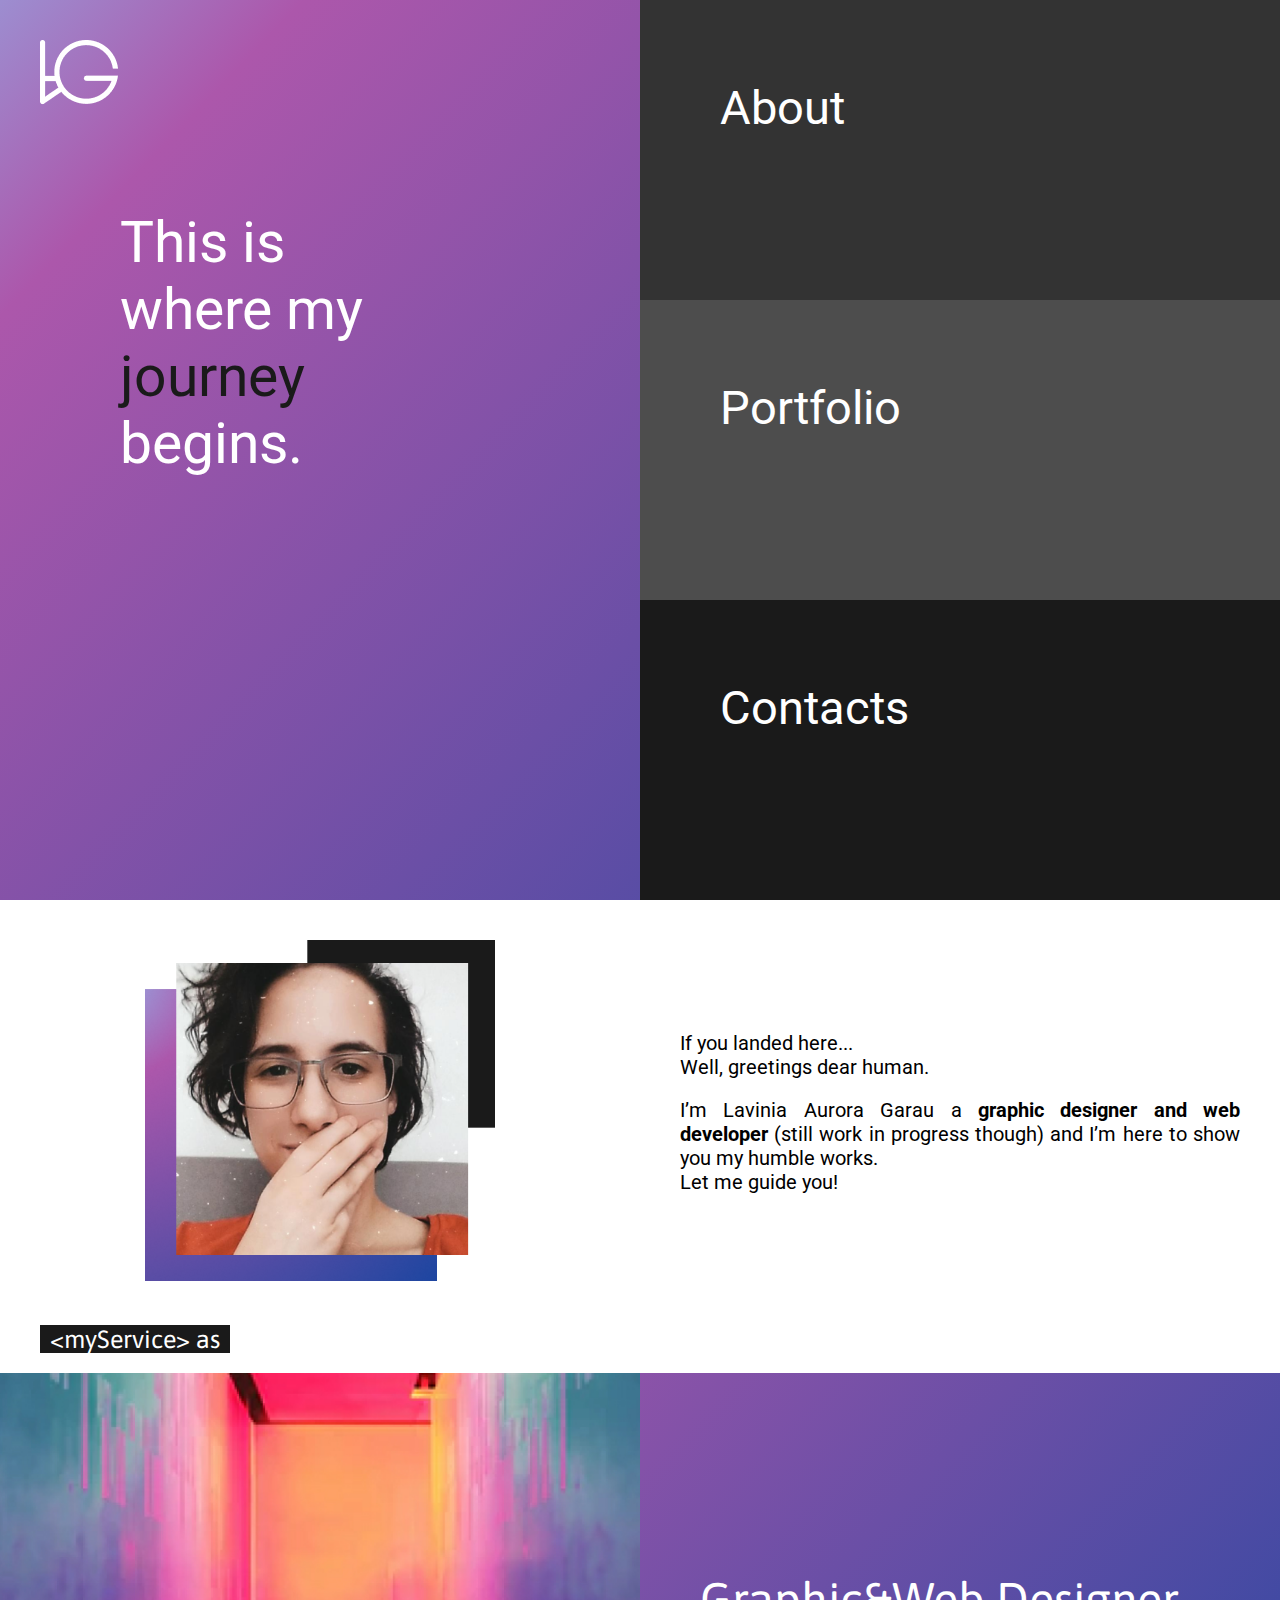
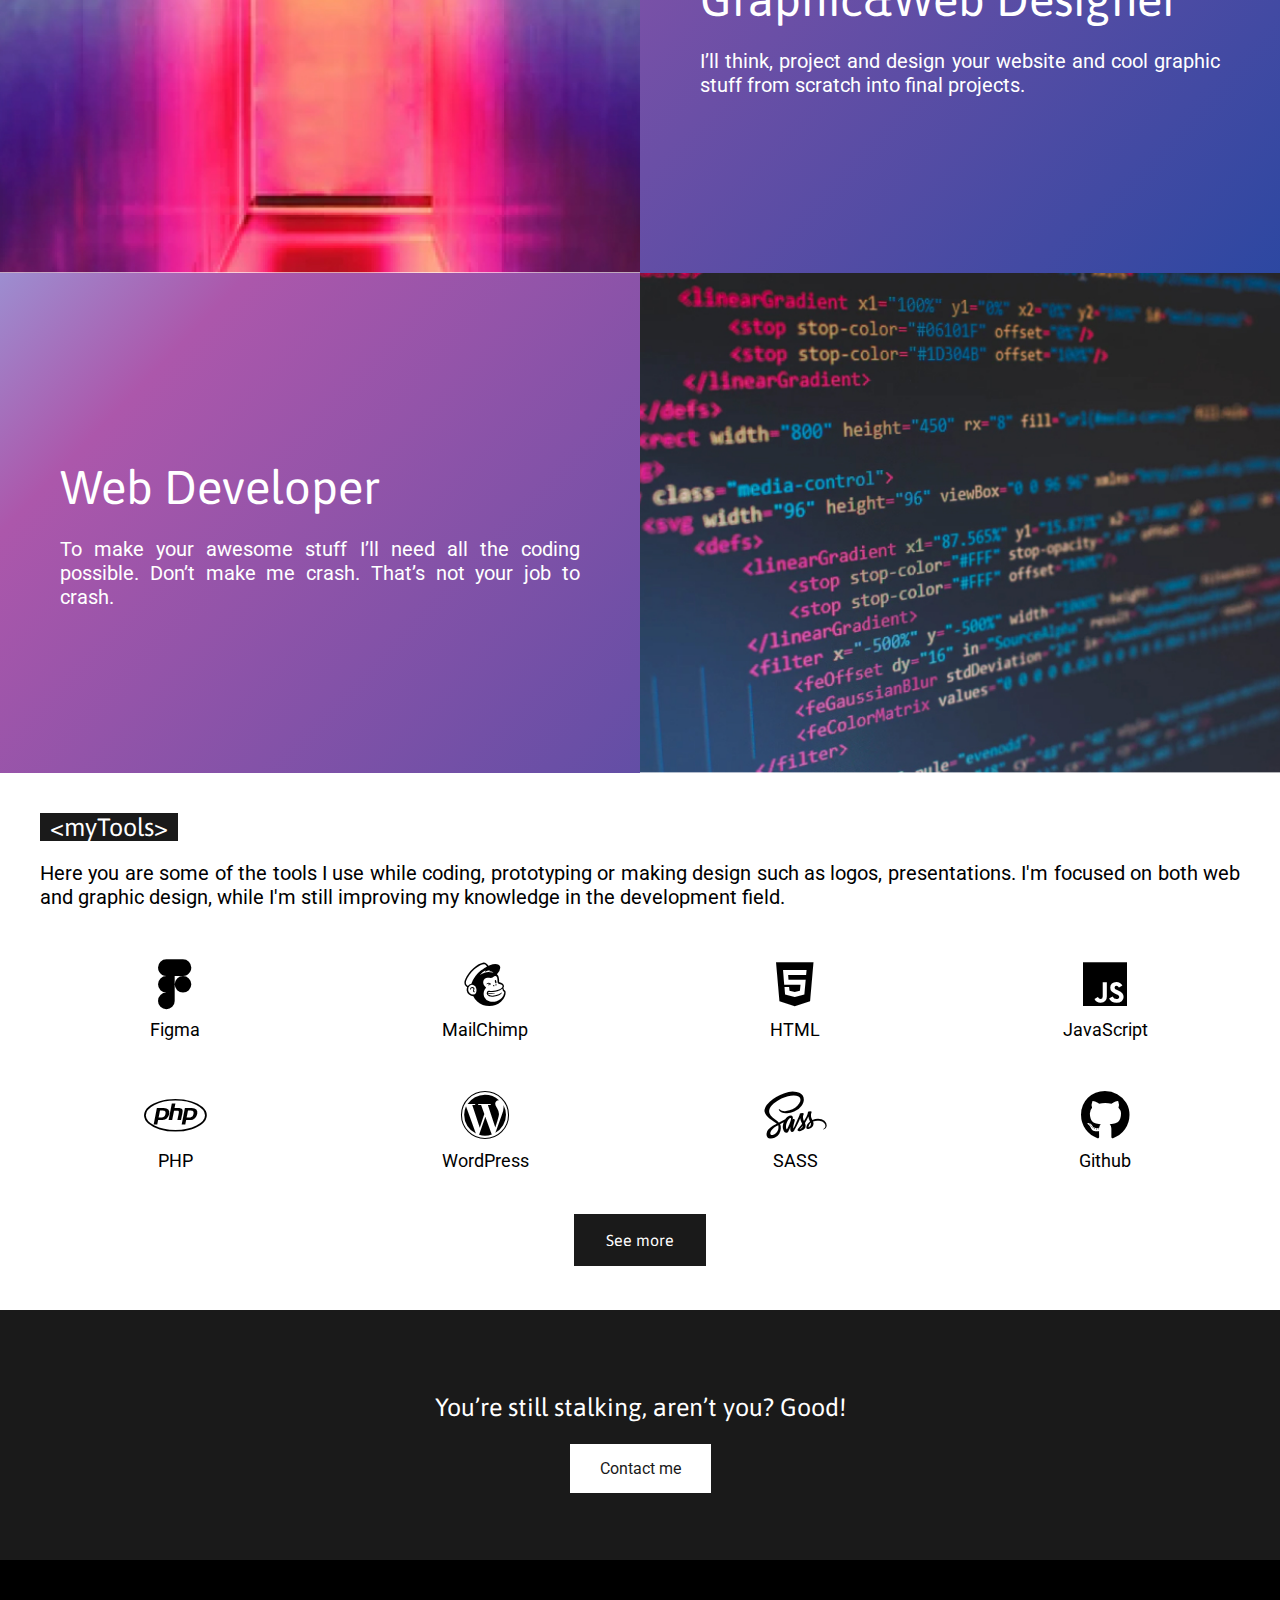
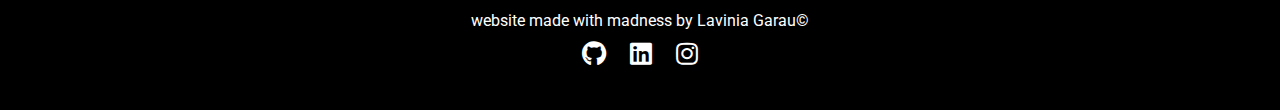
==== my website/index.html @ 8349af8b "folder addition" ====
<!DOCTYPE html>
<html lang="it">
<head>
    <meta charset="UTF-8">
    <meta name="viewport" content="width=device-width, initial-scale=1.0">
    <title>My website</title>

    <!-- fonts -->
    <link href="https://fonts.googleapis.com/css2?family=Roboto:ital,wght@0,100;0,300;0,400;0,500;0,700;0,900;1,100;1,300;1,400;1,500;1,700;1,900&display=swap" rel="stylesheet">
    <link href="https://fonts.googleapis.com/css2?family=Asap:ital,wght@0,400;0,500;1,400&family=Roboto:ital,wght@0,100;0,300;0,400;0,500;0,700;0,900;1,100;1,300;1,400;1,500;1,700;1,900&display=swap" rel="stylesheet">
    <!-- fontawesome -->
    <link rel="stylesheet" href="inc/fontawesome/css/all.min.css">


    <link rel="stylesheet" href="inc/css/style.css">
    
</head>
<body>


    <header>

            <div class="header-banner">
                <a href="index.html"><img src="inc/img/logo.png" alt=""></a>
                <div class="header-banner-text">
                    <p>This is </p> 
                    <p>where my</p>  
                    <p class="journey">journey</p> 
                    <p>begins.</p>
                </div>
            </div>

            <nav>
                
                <div class="grid-item one">
                    <a href="about.html" >About</a>
                </div>

                <div class="grid-item two">
                    <a href="#">Portfolio</a>
                </div>

                <div class="grid-item three">
                    <a href="#">Contacts</a>
                </div>
                    
            </nav>           

    </header>

   <section class="about-me">
       <div class="img">
           <img src="inc/img/me.png" alt="about-me">
       </div>

       <div class="about-me-p">
            <p> If you landed here... <br>  Well, greetings dear human. </p> <br>
            <p>I’m Lavinia Aurora Garau a <b>graphic designer and web developer</b>  (still work in progress though) and I’m here to show you my humble works. <br> Let me guide you!</p> 
       </div>
   </section>

   <section class="my-service">
       <div class="my-service-title">
           <h2>&#60myService&#62 as</h2>
       </div>

       <div class="services">
            <div class="service">
                <div class="img-bcg-one"></div> 
                <div class="service-text">
                    <h3>Graphic&Web Designer</h3>
                    <p>I’ll think, project and design your website and cool graphic stuff from scratch into final projects.</p>
                </div>
            </div>

            <div class="service">
               
               <div class="service-text">
                   <h3>Web Developer</h3>
                   <p>To make your awesome stuff I’ll need all the coding possible. Don’t make me crash. That’s not your job to crash.</p>
               </div>
               <div class="img-bcg-two"></div> 
            </div>
       </div>
   </section>

   <section class="my-tools">
        <div class="my-tools-title">
            <h2>&#60myTools&#62</h2>
        </div>
        <div class="my-tools-text">
            <p>Here you are some of the tools I use while coding, prototyping or making design such as logos, presentations. I'm focused on both web and graphic design, while I'm still improving my knowledge in the development field.</p>
        </div>

        <div class="tools">
            <div class="icon-tools">
                <div>
                    <i class="fab fa-figma"></i>
                    <p>Figma</p>
                </div>
                <div>
                    <i class="fab fa-mailchimp"></i>
                    <p>MailChimp</p>
                </div>
                <div>
                    <i class="fab fa-html5"></i>
                    <p>HTML</p>
                </div> 
                <div>
                    <i class="fab fa-js"></i>
                    <p>JavaScript</p>
                </div> 
                <div>
                    <i class="fab fa-php"></i>
                    <p>PHP</p>
                </div>
                <div>
                    <i class="fab fa-wordpress"></i>
                    <p>WordPress</p>
                </div>
                <div>
                    <i class="fab fa-sass"></i>
                    <p>SASS</p>
                </div>
                <div>
                    <i class="fab fa-github"></i>
                    <p>Github</p>
                </div>
                
            </div>
            
        </div>
        
   </section>

    <div class="btn-container">
        <a href="about.html" class="button">See more</a>
    </div>
    
   <section class="contact-me">
       <div>
           <p>You’re still stalking, aren’t you? Good!</p><br><br>
           <a href="#contacts.html">Contact me</a>
       </div>
   </section>

   <footer>
       <p>website made with madness by Lavinia Garau©</p>
       <div class="socials">
        <a href="https://github.com/honey-2020" target="_blank"><i class="fab fa-github"></i></a>
        <a href="https://www.linkedin.com/in/lavinia-garau-a4127718b/" target="_blank"><i class="fab fa-linkedin"></i></a>
        <a href="https://instagram.com/hummingcode_?igshid=x13vna8il73d" target="_blank"><i class="fab fa-instagram"></i></a>
       </div>
   </footer>

</body>
</html>
---- my website/inc/css/style.css ----
* {
  margin: 0;
  padding: 0;
  border: 0;
  -webkit-box-sizing: border-box;
          box-sizing: border-box;
  list-style: none;
  text-decoration: none;
  font-family: 'Roboto', 'Asap', sans-serif;
}

header {
  height: 100vh;
  width: 100%;
  background: linear-gradient(133.84deg, #90BBEF -11.8%, #AC57AB 14.17%, #01429E 129.37%, rgba(0, 0, 0, 0) 130.56%);
  display: -webkit-box;
  display: -ms-flexbox;
  display: flex;
  -webkit-box-orient: horizontal;
  -webkit-box-direction: normal;
      -ms-flex-direction: row;
          flex-direction: row;
  position: relative;
  top: 0;
  left: 0;
}

header .header-banner {
  padding: 40px;
  width: 50%;
}

header .header-banner .header-banner-text {
  margin: 100px 0 0 80px;
}

header .header-banner .header-banner-text p {
  font-size: 57px;
  color: white;
}

header .header-banner .header-banner-text .journey {
  color: #1a1a1a;
}

header nav {
  position: absolute;
  right: 0;
  width: 50%;
  height: 100%;
  display: -ms-grid;
  display: grid;
  -ms-grid-rows: 1fr 1fr 1fr;
      grid-template-rows: 1fr 1fr 1fr;
}

header nav .grid-item {
  padding: 80px;
}

header nav .grid-item a {
  color: white;
  font-size: 47px;
}

header nav .one {
  background-color: #333333;
}

header nav .two {
  background-color: #4d4d4d;
}

header nav .three {
  background-color: #1a1a1a;
}

section.about-me {
  padding: 40px;
  display: -ms-grid;
  display: grid;
  gap: 80px;
  -ms-grid-columns: 1fr 1fr;
      grid-template-columns: 1fr 1fr;
  justify-items: center;
  -webkit-box-align: center;
      -ms-flex-align: center;
          align-items: center;
}

section.about-me .img img {
  max-width: 350px;
}

section.about-me .about-me-p p {
  text-align: justify;
  font-size: 20px;
}

section.about-me .about-me-p .about-me-title {
  margin: 0 0 20px 0;
  background-color: #1a1a1a;
  width: -webkit-fit-content;
  width: -moz-fit-content;
  width: fit-content;
  color: white;
  padding: 0 10px 0 10px;
}

section.about-me .about-me-p .about-me-title h2 {
  font-family: 'Asap', sans-serif;
  font-style: normal;
  font-weight: normal;
  font-size: 25px;
}

section.my-service {
  margin-bottom: 40px;
}

section.my-service .my-service-title {
  margin: 0 40px 20px 40px;
  background-color: #1a1a1a;
  width: -webkit-fit-content;
  width: -moz-fit-content;
  width: fit-content;
  color: white;
  padding: 0 10px 0 10px;
}

section.my-service .my-service-title h2 {
  font-family: 'Asap', sans-serif;
  font-style: normal;
  font-weight: normal;
  font-size: 25px;
}

section.my-service .services {
  display: -ms-grid;
  display: grid;
  -ms-grid-rows: 1fr 1fr;
      grid-template-rows: 1fr 1fr;
  width: 100%;
}

section.my-service .services .service {
  display: -ms-grid;
  display: grid;
  -ms-grid-columns: 1fr 1fr;
      grid-template-columns: 1fr 1fr;
  -webkit-box-align: center;
      -ms-flex-align: center;
          align-items: center;
  background: linear-gradient(133.84deg, #90BBEF -11.8%, #AC57AB 14.17%, #01429E 129.37%, rgba(0, 0, 0, 0) 130.56%);
  height: 100%;
}

section.my-service .services .service .service-text {
  padding: 0px 60px 0 60px;
  color: white;
}

section.my-service .services .service .service-text h3 {
  font-family: 'Asap', sans-serif;
  font-size: 47px;
  font-style: normal;
  font-weight: 400;
  line-height: 100px;
}

section.my-service .services .service .service-text p {
  text-align: justify;
  font-size: 20px;
}

section.my-service .services .service .img-bcg-one {
  background-image: url("../img/graphicwebdesigner.jpg");
  width: 100%;
  height: 500px;
  background-position: center;
  background-repeat: no-repeat;
  background-size: cover;
}

section.my-service .services .service .img-bcg-two {
  background-image: url("../img/webdeveloper.jpg");
  width: 100%;
  height: 500px;
  background-position: center;
  background-repeat: no-repeat;
  background-size: cover;
}

section.my-tools {
  margin: 0 40px 40px 40px;
}

section.my-tools .my-tools-title {
  background-color: #1a1a1a;
  width: -webkit-fit-content;
  width: -moz-fit-content;
  width: fit-content;
  color: white;
  padding: 0 10px 0 10px;
}

section.my-tools .my-tools-title h2 {
  font-family: 'Asap', sans-serif;
  font-style: normal;
  font-weight: normal;
  font-size: 25px;
  margin-bottom: 20px;
}

section.my-tools .my-tools-text {
  font-size: 20px;
  text-align: justify;
}

section.my-tools .tools {
  margin-top: 40px;
}

section.my-tools .tools .icon-tools {
  display: -ms-grid;
  display: grid;
  -ms-grid-columns: 1fr 1fr 1fr 1fr;
      grid-template-columns: 1fr 1fr 1fr 1fr;
  gap: 40px;
  justify-items: center;
  text-align: center;
  -webkit-box-align: center;
      -ms-flex-align: center;
          align-items: center;
}

section.my-tools .tools .icon-tools i {
  font-size: 50px;
  margin: 10px;
}

section.my-tools .tools .icon-tools i:hover {
  -webkit-transform: scale(1.1);
          transform: scale(1.1);
  -webkit-transition: all ease-in 0.3s;
  transition: all ease-in 0.3s;
  color: #3349A2;
}

section.my-tools .tools .icon-tools p {
  font-size: 18px;
}

.btn-container {
  padding: 20px 40px 60px 40px;
  width: 100%;
  text-align: center;
}

.btn-container .button {
  color: white;
  background-color: #1a1a1a;
  border: 2px solid #1a1a1a;
  padding: 15px 30px;
  font-family: 'Asap', sans-serif;
  font-style: normal;
  font-weight: normal;
}

.btn-container .button:hover {
  color: #1a1a1a;
  background-color: #fff;
  border: 2px solid #333333;
  -webkit-transition: all ease-in 0.3s;
  transition: all ease-in 0.3s;
}

.contact-me {
  width: 100%;
  height: 250px;
  display: -webkit-box;
  display: -ms-flexbox;
  display: flex;
  -webkit-box-orient: horizontal;
  -webkit-box-direction: normal;
      -ms-flex-direction: row;
          flex-direction: row;
  -webkit-box-pack: center;
      -ms-flex-pack: center;
          justify-content: center;
  -webkit-box-align: center;
      -ms-flex-align: center;
          align-items: center;
  text-align: center;
  font-family: 'Asap', sans-serif;
  font-style: normal;
  font-weight: normal;
  background-color: #1a1a1a;
  color: white;
}

.contact-me a {
  color: #1a1a1a;
  background-color: white;
  padding: 15px 30px;
}

.contact-me p {
  font-size: 25px;
  font-family: 'Asap', sans-serif;
}

footer {
  width: 100%;
  height: 150px;
  display: -webkit-box;
  display: -ms-flexbox;
  display: flex;
  -webkit-box-orient: vertical;
  -webkit-box-direction: normal;
      -ms-flex-direction: column;
          flex-direction: column;
  background-color: black;
  color: white;
  text-align: center;
  -webkit-box-pack: center;
      -ms-flex-pack: center;
          justify-content: center;
}

footer p {
  padding: 10px;
}

footer .socials a {
  color: white;
  padding: 10px;
  font-size: 25px;
}
/*# sourceMappingURL=style.css.map */
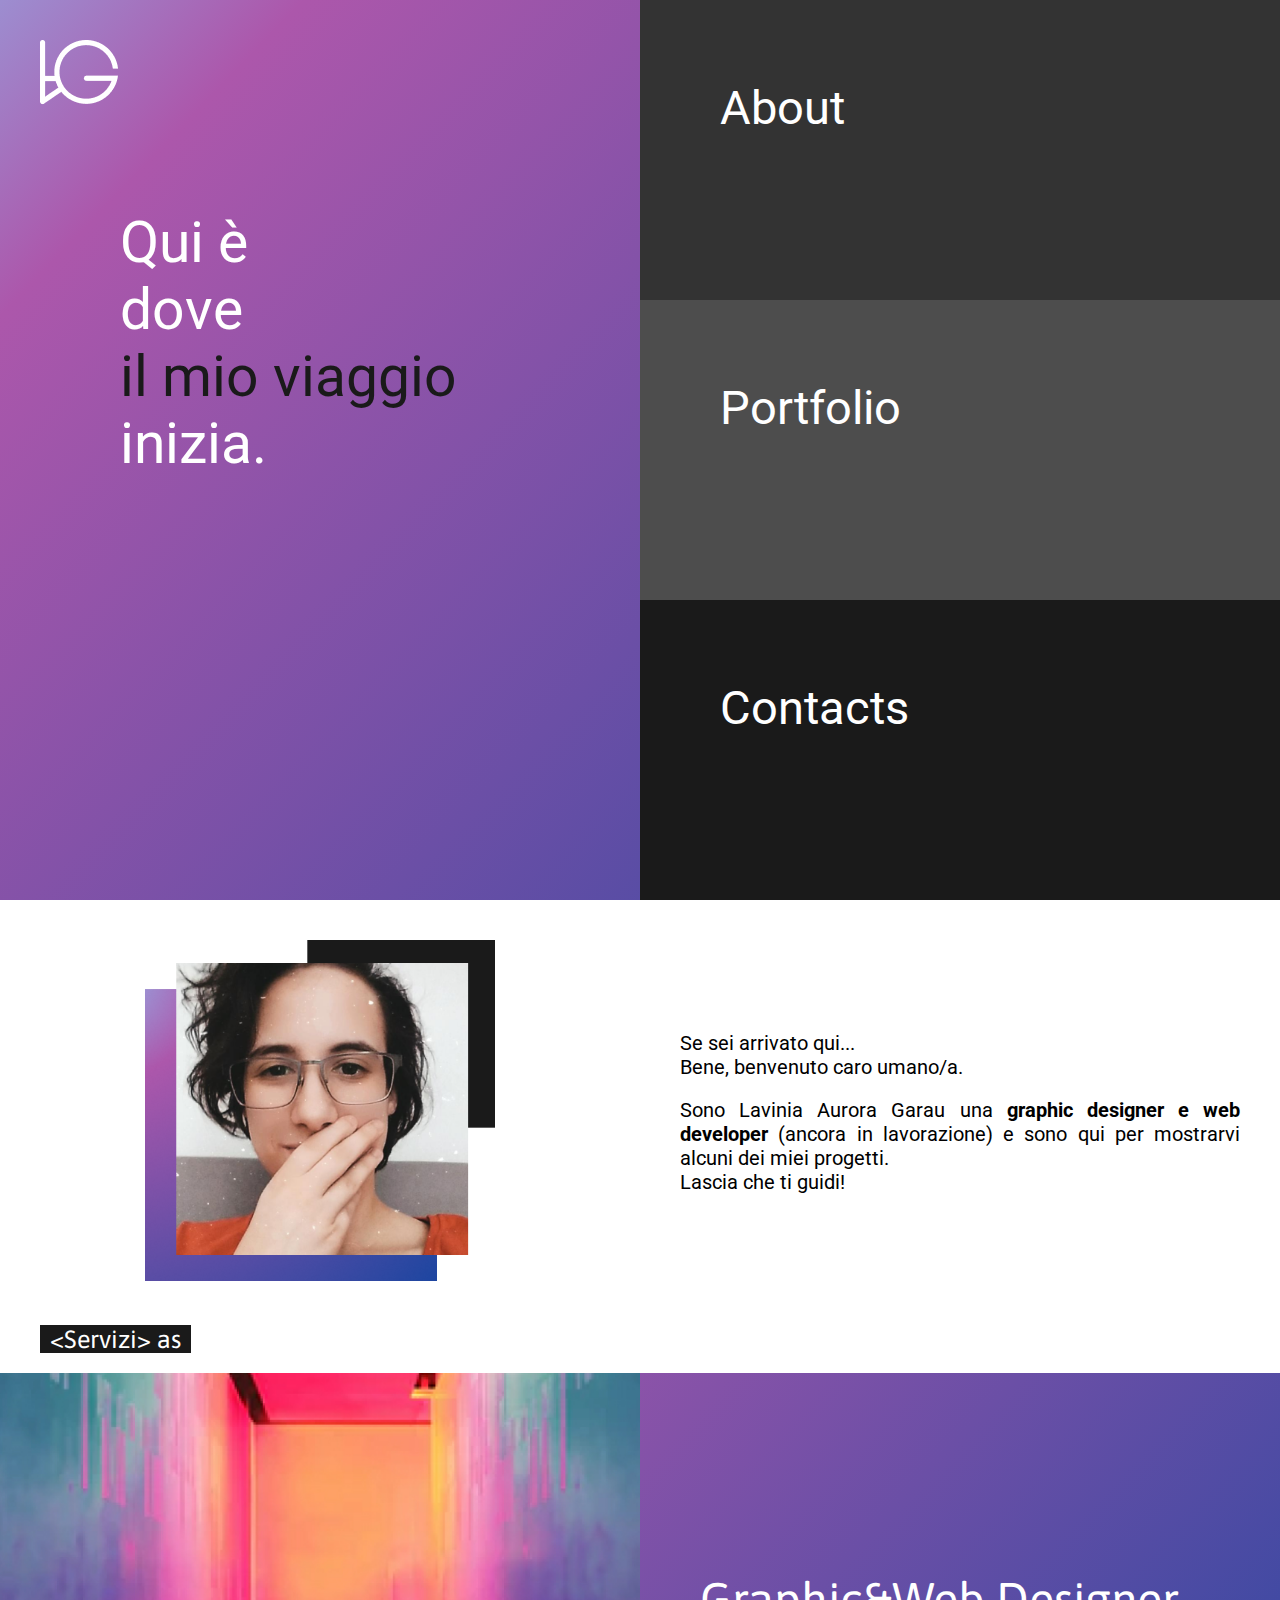
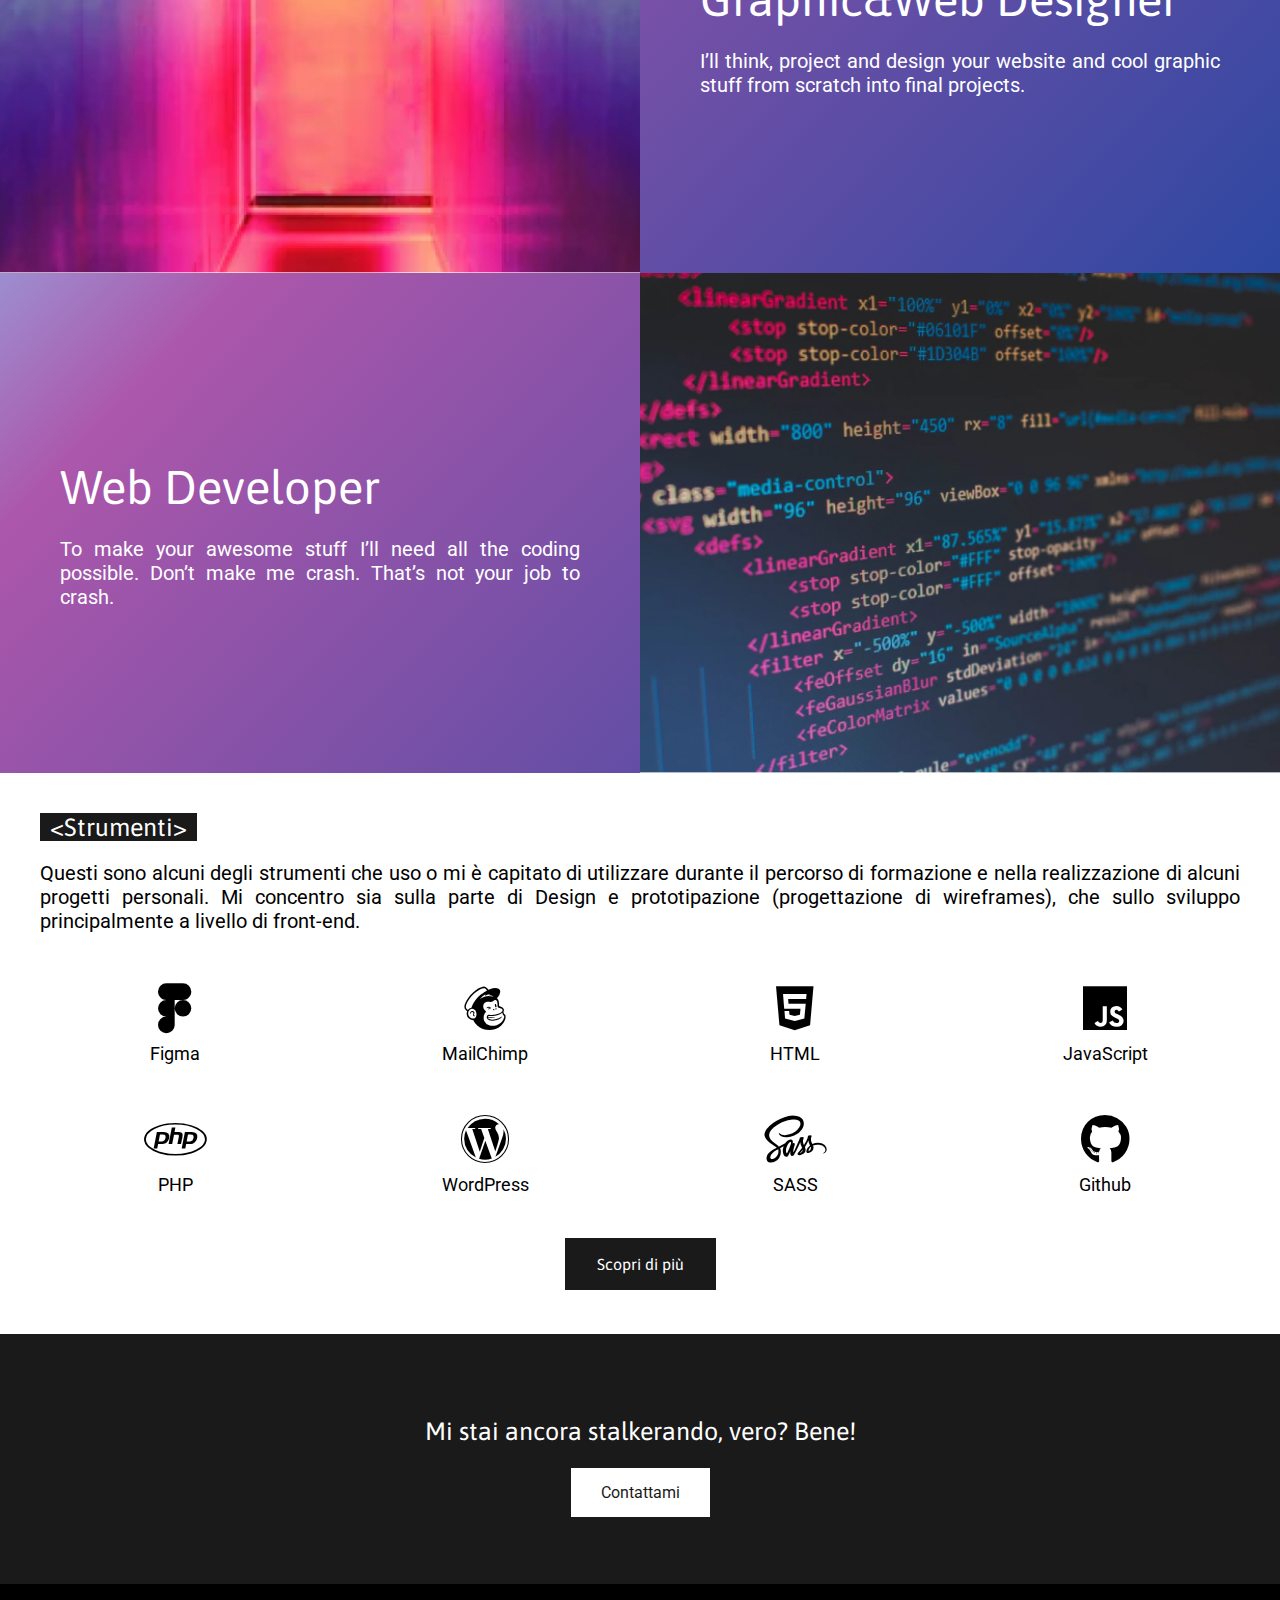
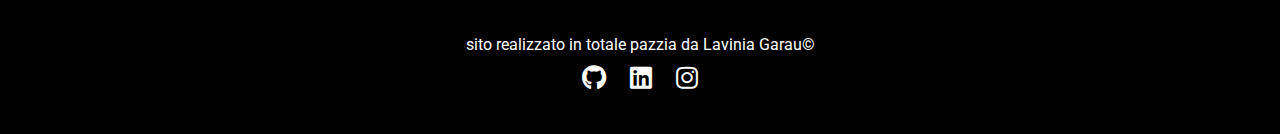
==== commit 9e1630ed: "modifiche lingua" ====
--- a/my website/index.html
+++ b/my website/index.html
@@ -3,7 +3,7 @@
 <head>
     <meta charset="UTF-8">
     <meta name="viewport" content="width=device-width, initial-scale=1.0">
-    <title>My website</title>
+    <title>laviniaauroragarau</title>
 
     <!-- fonts -->
     <link href="https://fonts.googleapis.com/css2?family=Roboto:ital,wght@0,100;0,300;0,400;0,500;0,700;0,900;1,100;1,300;1,400;1,500;1,700;1,900&display=swap" rel="stylesheet">
@@ -23,10 +23,10 @@
             <div class="header-banner">
                 <a href="index.html"><img src="inc/img/logo.png" alt=""></a>
                 <div class="header-banner-text">
-                    <p>This is </p> 
-                    <p>where my</p>  
-                    <p class="journey">journey</p> 
-                    <p>begins.</p>
+                    <p>Qui è </p> 
+                    <p>dove</p>  
+                    <p class="journey">il mio viaggio</p> 
+                    <p>inizia.</p>
                 </div>
             </div>
 
@@ -54,14 +54,14 @@
        </div>
 
        <div class="about-me-p">
-            <p> If you landed here... <br>  Well, greetings dear human. </p> <br>
-            <p>I’m Lavinia Aurora Garau a <b>graphic designer and web developer</b>  (still work in progress though) and I’m here to show you my humble works. <br> Let me guide you!</p> 
+            <p> Se sei arrivato qui... <br>  Bene, benvenuto caro umano/a. </p> <br>
+            <p>Sono Lavinia Aurora Garau una <b>graphic designer e web developer</b>  (ancora in lavorazione) e sono qui per mostrarvi alcuni dei miei progetti. <br> Lascia che ti guidi!</p> 
        </div>
    </section>
 
    <section class="my-service">
        <div class="my-service-title">
-           <h2>&#60myService&#62 as</h2>
+           <h2>&#60Servizi&#62 as</h2>
        </div>
 
        <div class="services">
@@ -86,10 +86,10 @@
 
    <section class="my-tools">
         <div class="my-tools-title">
-            <h2>&#60myTools&#62</h2>
+            <h2>&#60Strumenti&#62</h2>
         </div>
         <div class="my-tools-text">
-            <p>Here you are some of the tools I use while coding, prototyping or making design such as logos, presentations. I'm focused on both web and graphic design, while I'm still improving my knowledge in the development field.</p>
+            <p>Questi sono alcuni degli strumenti che uso o mi è capitato di utilizzare durante il percorso di formazione e nella realizzazione di alcuni progetti personali. Mi concentro sia sulla parte di Design e prototipazione (progettazione di wireframes), che sullo sviluppo principalmente a livello di front-end.</p>
         </div>
 
         <div class="tools">
@@ -134,18 +134,18 @@
    </section>
 
     <div class="btn-container">
-        <a href="about.html" class="button">See more</a>
+        <a href="#portfolio.html" class="button">Scopri di più</a>
     </div>
     
    <section class="contact-me">
        <div>
-           <p>You’re still stalking, aren’t you? Good!</p><br><br>
-           <a href="#contacts.html">Contact me</a>
+           <p>Mi stai ancora stalkerando, vero? Bene!</p><br><br>
+           <a href="#contacts.html">Contattami</a>
        </div>
    </section>
 
    <footer>
-       <p>website made with madness by Lavinia Garau©</p>
+       <p>sito realizzato in totale pazzia da Lavinia Garau©</p>
        <div class="socials">
         <a href="https://github.com/honey-2020" target="_blank"><i class="fab fa-github"></i></a>
         <a href="https://www.linkedin.com/in/lavinia-garau-a4127718b/" target="_blank"><i class="fab fa-linkedin"></i></a>
--- a/my website/inc/css/style.css
+++ b/my website/inc/css/style.css
@@ -269,7 +269,7 @@
 
 .btn-container .button:hover {
   color: #1a1a1a;
-  background-color: #fff;
+  background-color: white;
   border: 2px solid #333333;
   -webkit-transition: all ease-in 0.3s;
   transition: all ease-in 0.3s;
@@ -337,4 +337,30 @@
   padding: 10px;
   font-size: 25px;
 }
+
+section.my-skills {
+  margin: 0 40px 40px 40px;
+}
+
+section.my-skills .my-skills-title {
+  background-color: #1a1a1a;
+  width: -webkit-fit-content;
+  width: -moz-fit-content;
+  width: fit-content;
+  color: white;
+  padding: 0 10px 0 10px;
+}
+
+section.my-skills .my-skills-title h2 {
+  font-family: 'Asap', sans-serif;
+  font-style: normal;
+  font-weight: normal;
+  font-size: 25px;
+  margin-bottom: 20px;
+}
+
+section.my-skills p {
+  font-size: 20px;
+  text-align: justify;
+}
 /*# sourceMappingURL=style.css.map */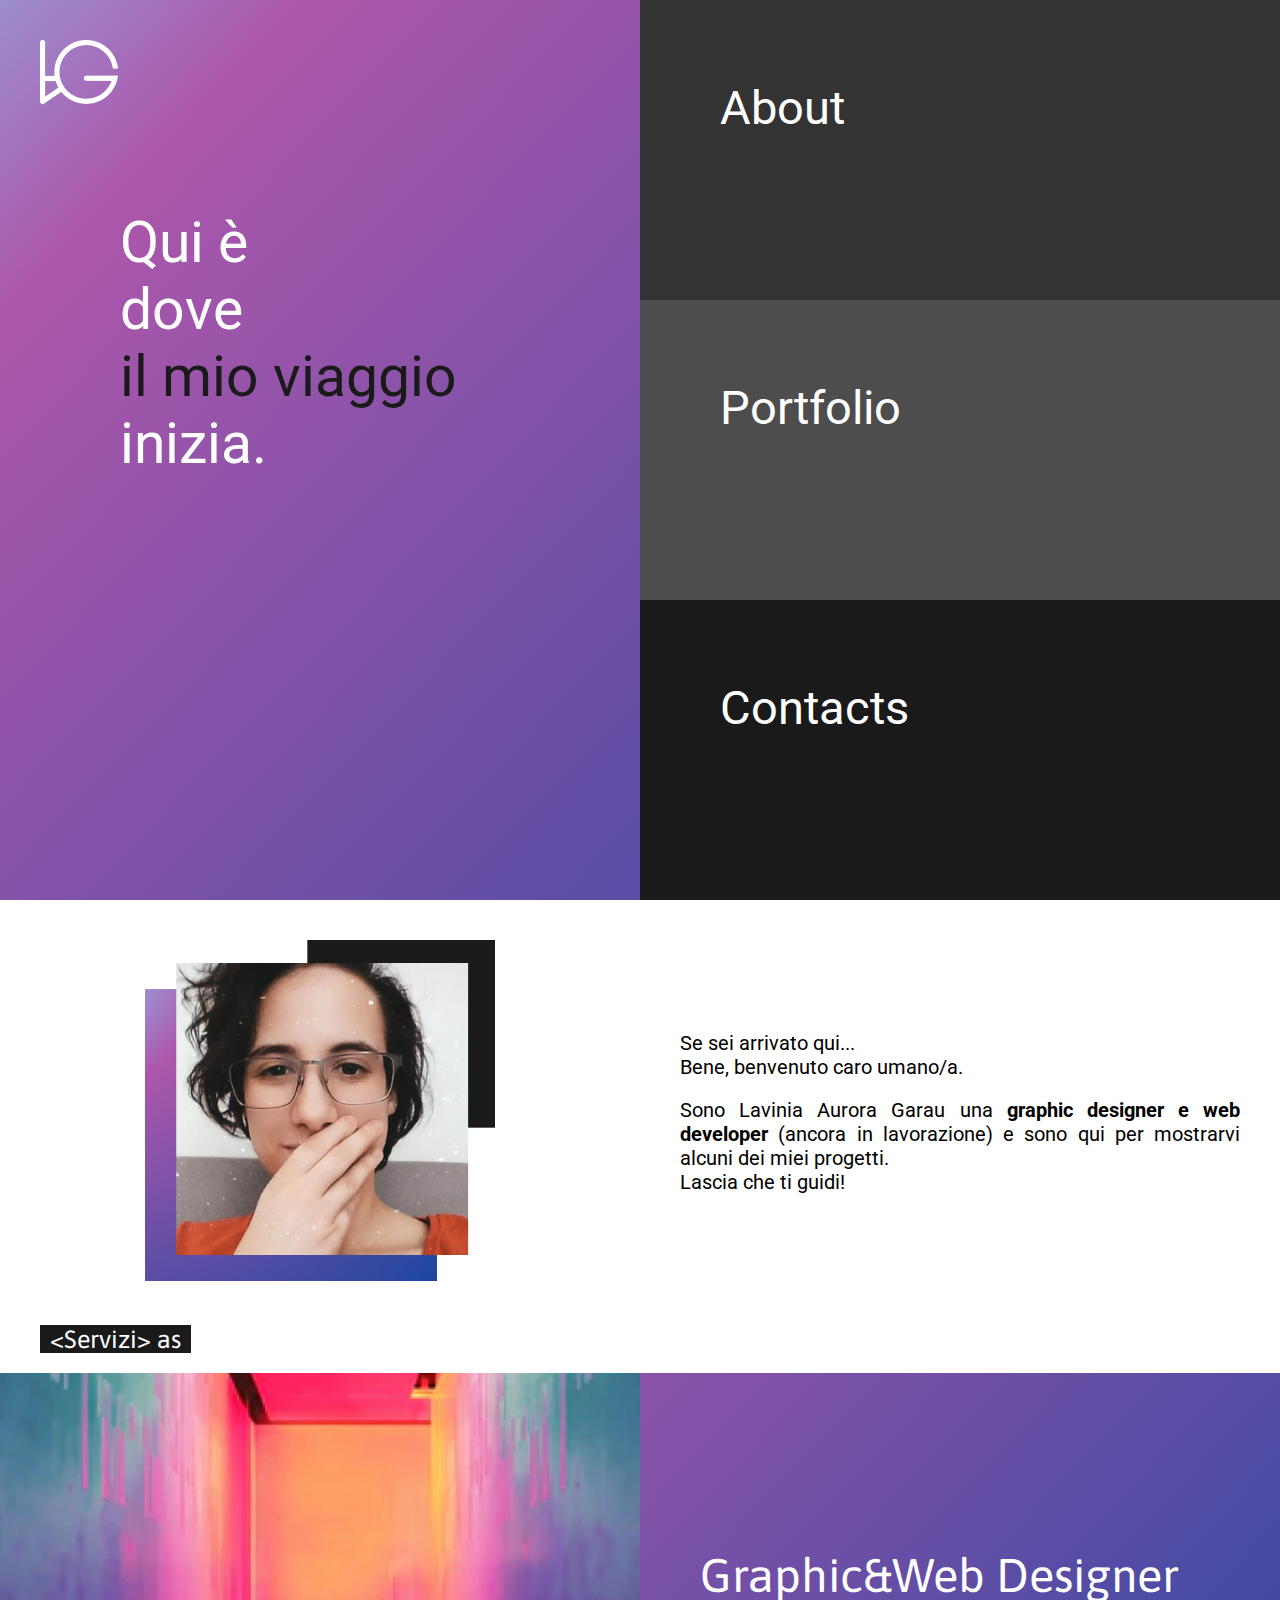
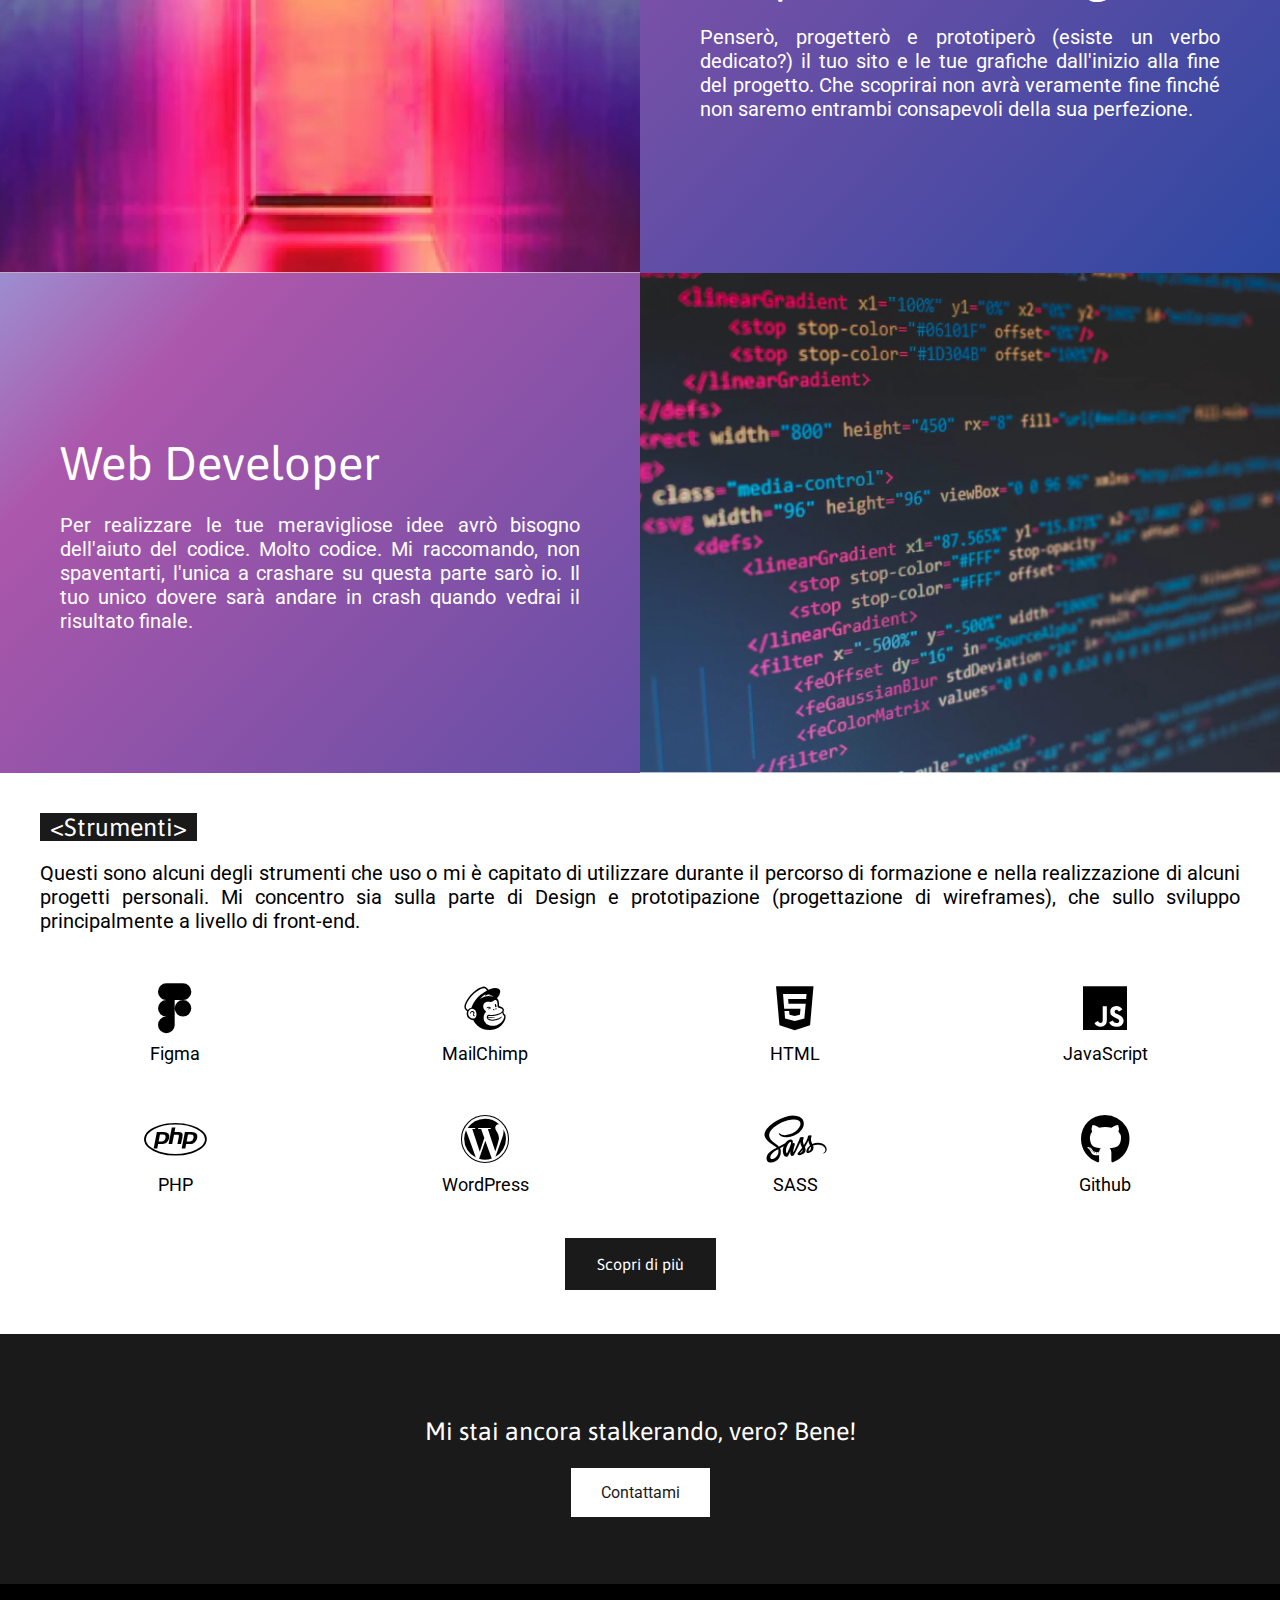
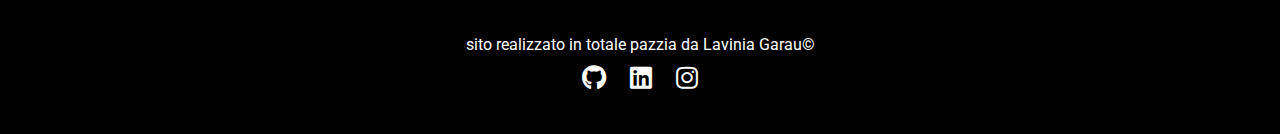
==== commit 4d768d48: "modifiche about" ====
--- a/my website/index.html
+++ b/my website/index.html
@@ -69,7 +69,7 @@
                 <div class="img-bcg-one"></div> 
                 <div class="service-text">
                     <h3>Graphic&Web Designer</h3>
-                    <p>I’ll think, project and design your website and cool graphic stuff from scratch into final projects.</p>
+                    <p>Penserò, progetterò e prototiperò (esiste un verbo dedicato?) il tuo sito e le tue grafiche dall'inizio alla fine del progetto. Che scoprirai non avrà veramente fine finché non saremo entrambi consapevoli della sua perfezione.</p>
                 </div>
             </div>
 
@@ -77,7 +77,7 @@
                
                <div class="service-text">
                    <h3>Web Developer</h3>
-                   <p>To make your awesome stuff I’ll need all the coding possible. Don’t make me crash. That’s not your job to crash.</p>
+                   <p>Per realizzare le tue meravigliose idee avrò bisogno dell'aiuto del codice. Molto codice. Mi raccomando, non spaventarti, l'unica a crashare su questa parte sarò io. Il tuo unico dovere sarà andare in crash quando vedrai il risultato finale.</p>
                </div>
                <div class="img-bcg-two"></div> 
             </div>
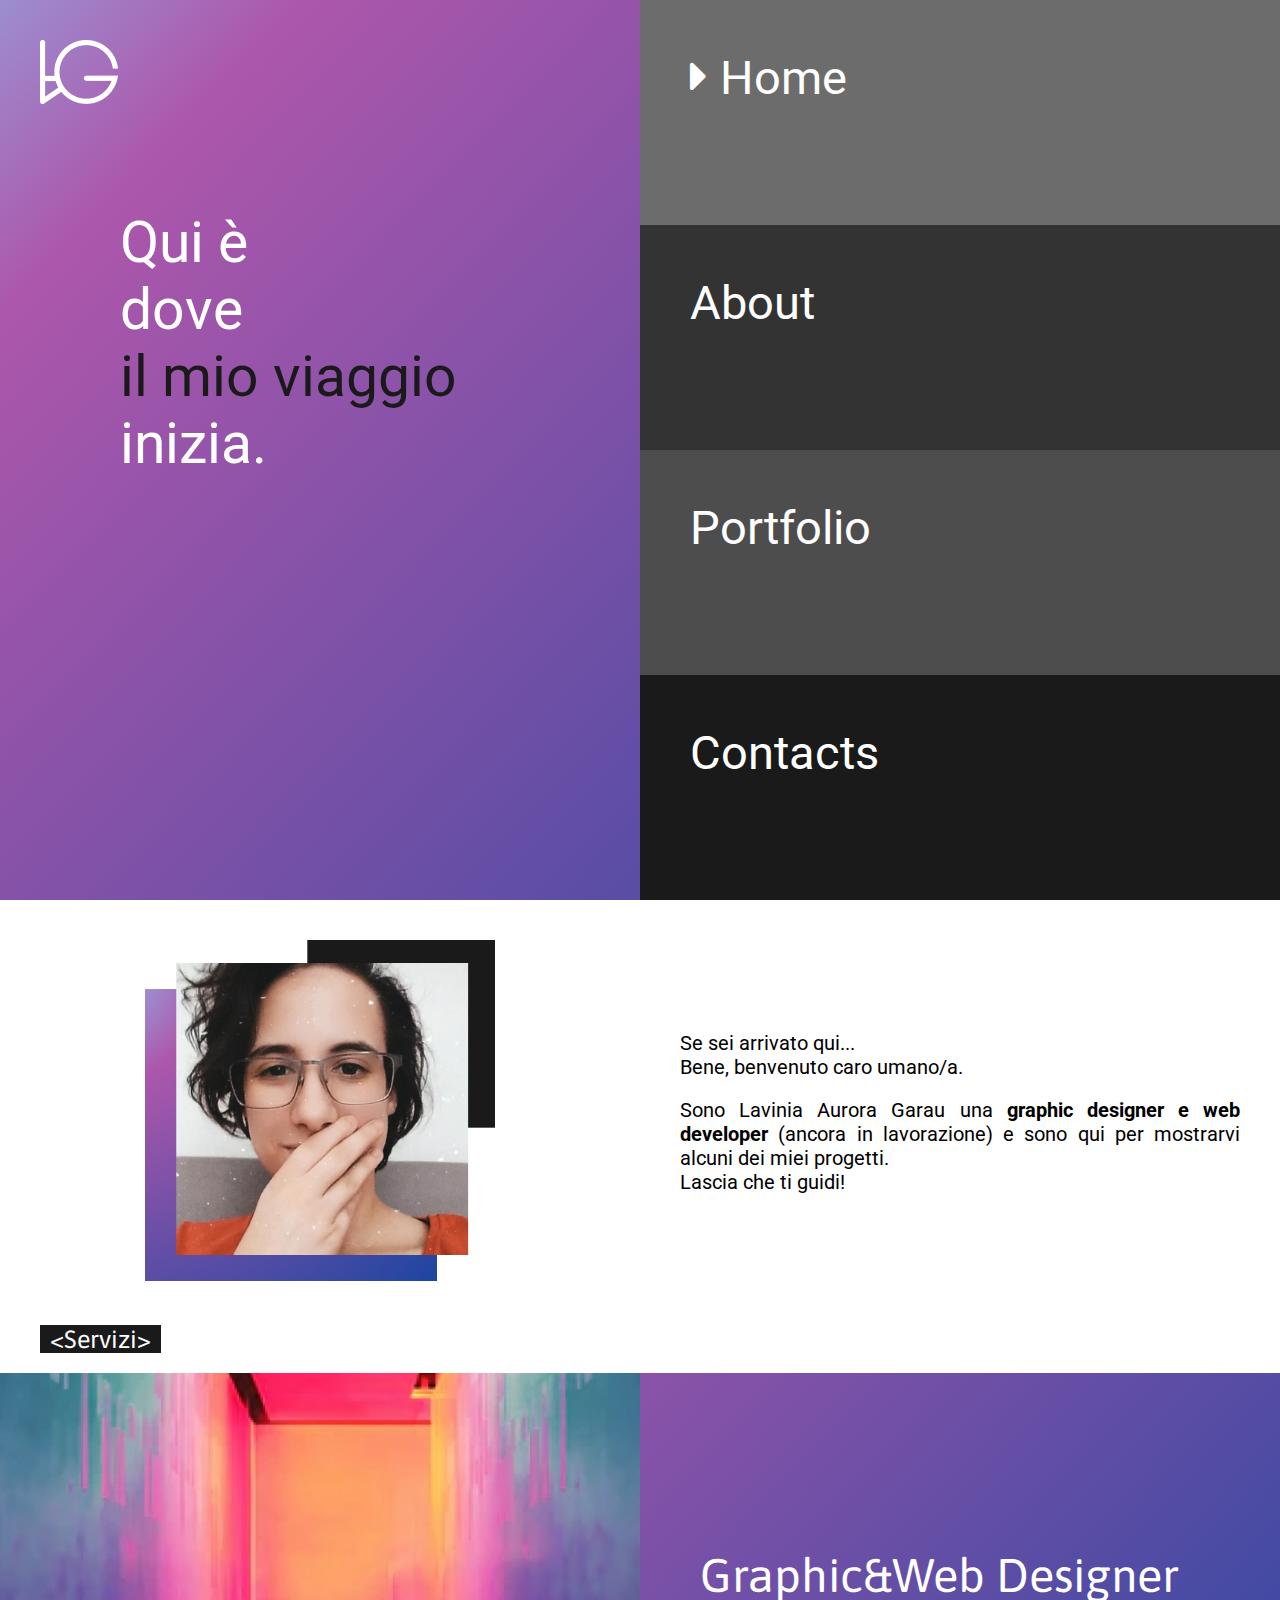
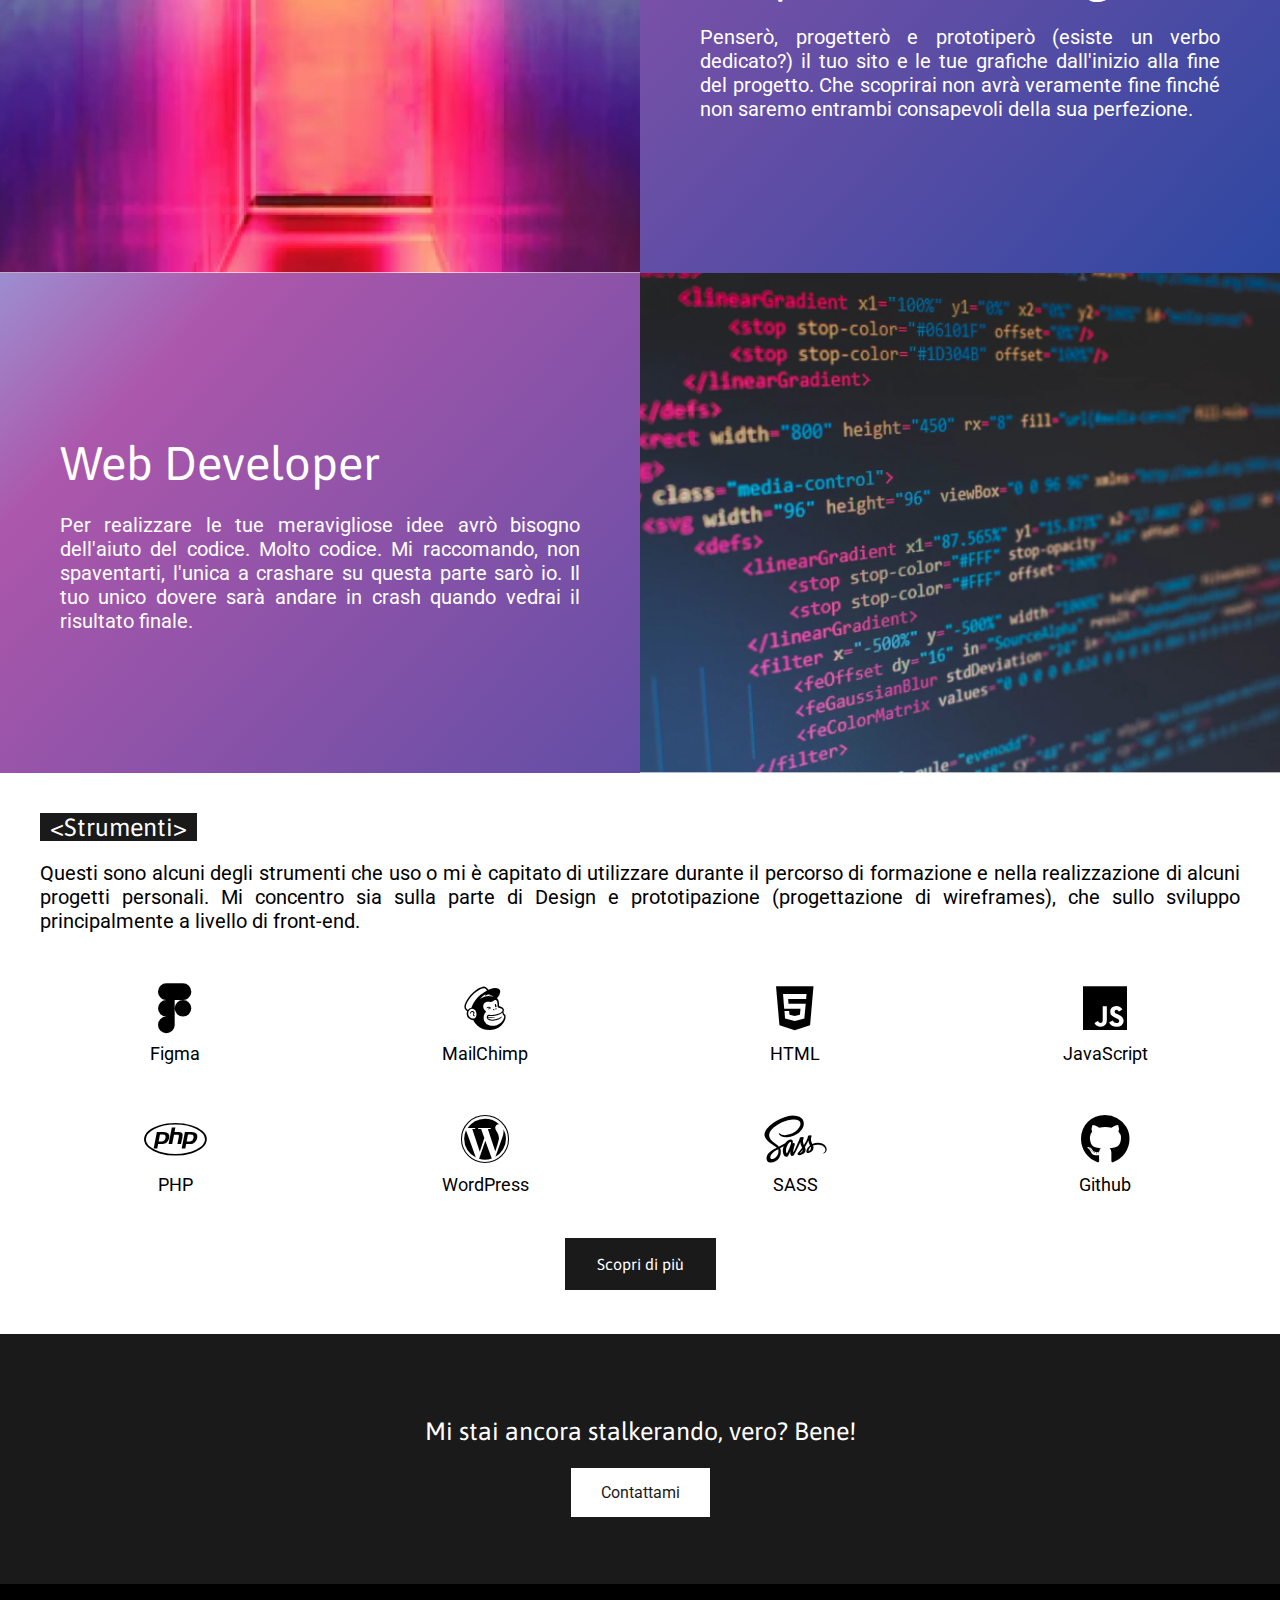
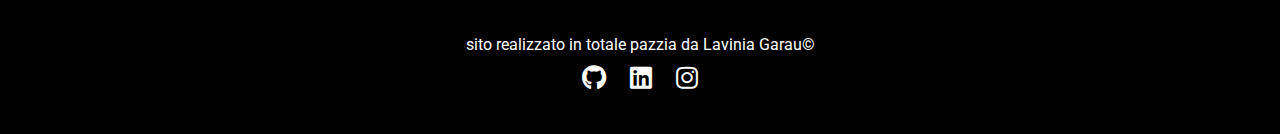
==== commit 630dd4e8: "media query" ====
--- a/my website/index.html
+++ b/my website/index.html
@@ -31,6 +31,9 @@
             </div>
 
             <nav>
+                <div class="grid-item zero" id="active">
+                    <a href="index.html"><i class="fas fa-caret-right"></i> Home</a>
+                </div>
                 
                 <div class="grid-item one">
                     <a href="about.html" >About</a>
@@ -41,7 +44,7 @@
                 </div>
 
                 <div class="grid-item three">
-                    <a href="#">Contacts</a>
+                    <a href="contacts.html">Contacts</a>
                 </div>
                     
             </nav>           
@@ -61,7 +64,7 @@
 
    <section class="my-service">
        <div class="my-service-title">
-           <h2>&#60Servizi&#62 as</h2>
+           <h2>&#60Servizi&#62</h2>
        </div>
 
        <div class="services">
@@ -140,7 +143,7 @@
    <section class="contact-me">
        <div>
            <p>Mi stai ancora stalkerando, vero? Bene!</p><br><br>
-           <a href="#contacts.html">Contattami</a>
+           <a href="contacts.html">Contattami</a>
        </div>
    </section>
 
--- a/my website/inc/css/style.css
+++ b/my website/inc/css/style.css
@@ -50,17 +50,22 @@
   height: 100%;
   display: -ms-grid;
   display: grid;
-  -ms-grid-rows: 1fr 1fr 1fr;
-      grid-template-rows: 1fr 1fr 1fr;
+  -ms-grid-rows: 1fr 1fr 1fr 1fr;
+      grid-template-rows: 1fr 1fr 1fr 1fr;
 }
 
 header nav .grid-item {
-  padding: 80px;
+  padding: 50px;
+  overflow: hidden;
 }
 
 header nav .grid-item a {
   color: white;
   font-size: 47px;
+}
+
+header nav .zero {
+  background-color: #6C6C6C;
 }
 
 header nav .one {
@@ -338,11 +343,11 @@
   font-size: 25px;
 }
 
-section.my-skills {
-  margin: 0 40px 40px 40px;
-}
-
-section.my-skills .my-skills-title {
+section.my-persona-container {
+  margin: 0 40px 0px 40px;
+}
+
+section.my-persona-container .my-persona-title {
   background-color: #1a1a1a;
   width: -webkit-fit-content;
   width: -moz-fit-content;
@@ -351,7 +356,7 @@
   padding: 0 10px 0 10px;
 }
 
-section.my-skills .my-skills-title h2 {
+section.my-persona-container .my-persona-title h2 {
   font-family: 'Asap', sans-serif;
   font-style: normal;
   font-weight: normal;
@@ -359,8 +364,142 @@
   margin-bottom: 20px;
 }
 
-section.my-skills p {
+section.my-persona-container .my-persona {
+  padding-bottom: 40px;
+  display: -ms-grid;
+  display: grid;
+  gap: 80px;
+  -ms-grid-columns: 1fr 1fr;
+      grid-template-columns: 1fr 1fr;
+  justify-items: center;
+  -webkit-box-align: center;
+      -ms-flex-align: center;
+          align-items: center;
+}
+
+section.my-persona-container .my-persona .my-persona-img img {
+  max-width: 350px;
+}
+
+section.my-persona-container .my-persona .my-persona-text {
+  text-align: justify;
   font-size: 20px;
-  text-align: justify;
+}
+
+section.contacts-container {
+  padding: 40px;
+}
+
+section.contacts-container .contacts-title {
+  background-color: #1a1a1a;
+  width: -webkit-fit-content;
+  width: -moz-fit-content;
+  width: fit-content;
+  color: white;
+  padding: 0 10px 0 10px;
+}
+
+section.contacts-container .contacts-title h2 {
+  font-family: 'Asap', sans-serif;
+  font-style: normal;
+  font-weight: normal;
+  font-size: 25px;
+}
+
+section.contacts-container .contacts {
+  margin-top: 40px;
+  font-size: 25px;
+  text-align: center;
+  color: white;
+  background-color: #1a1a1a;
+  padding: 40px;
+  line-height: 2em;
+}
+
+section.contacts-container .contacts a {
+  text-decoration: underline;
+  color: white;
+}
+
+section.contacts-container .contacts .contacts-social a {
+  padding-right: 10px;
+}
+
+@media (max-width: 900px) {
+  header {
+    height: 100vh;
+    width: 100%;
+    -webkit-box-orient: horizontal;
+    -webkit-box-direction: normal;
+        -ms-flex-direction: row;
+            flex-direction: row;
+    position: relative;
+  }
+  header .header-banner {
+    padding: 40px;
+    width: 100%;
+  }
+  header nav {
+    position: fixed;
+    left: 0;
+    bottom: 0;
+    width: 100%;
+    height: -webkit-fit-content;
+    height: -moz-fit-content;
+    height: fit-content;
+    display: -webkit-box;
+    display: -ms-flexbox;
+    display: flex;
+    -webkit-box-orient: horizontal;
+    -webkit-box-direction: normal;
+        -ms-flex-direction: row;
+            flex-direction: row;
+  }
+  header nav .grid-item {
+    padding: 20px 10px 20px 10px;
+    width: 100%;
+    text-align: center;
+  }
+  header nav .grid-item a {
+    color: white;
+    font-size: 1.25em;
+  }
+  header nav #active {
+    background: linear-gradient(133.84deg, #90BBEF -11.8%, #AC57AB 14.17%, #01429E 129.37%, rgba(0, 0, 0, 0) 130.56%);
+  }
+  section.my-service .my-service-title h2 {
+    font-size: 2em;
+  }
+  section.my-service .services {
+    display: -webkit-box;
+    display: -ms-flexbox;
+    display: flex;
+    -webkit-box-orient: vertical;
+    -webkit-box-direction: normal;
+        -ms-flex-direction: column;
+            flex-direction: column;
+  }
+  section.my-service .services .service {
+    display: -webkit-box;
+    display: -ms-flexbox;
+    display: flex;
+  }
+  section.my-service .services .service .service-text {
+    padding: 60px;
+    color: white;
+  }
+  section.my-service .services .service .service-text h3 {
+    font-size: 2em;
+    line-height: 2em;
+  }
+  section.my-service .services .service .service-text p {
+    font-size: 1.25em;
+  }
+  section.my-service .services .service .img-bcg-one, section.my-service .services .service .img-bcg-two {
+    display: none;
+  }
+  footer {
+    padding: 100px 0 200px 0;
+  }
 }
 /*# sourceMappingURL=style.css.map */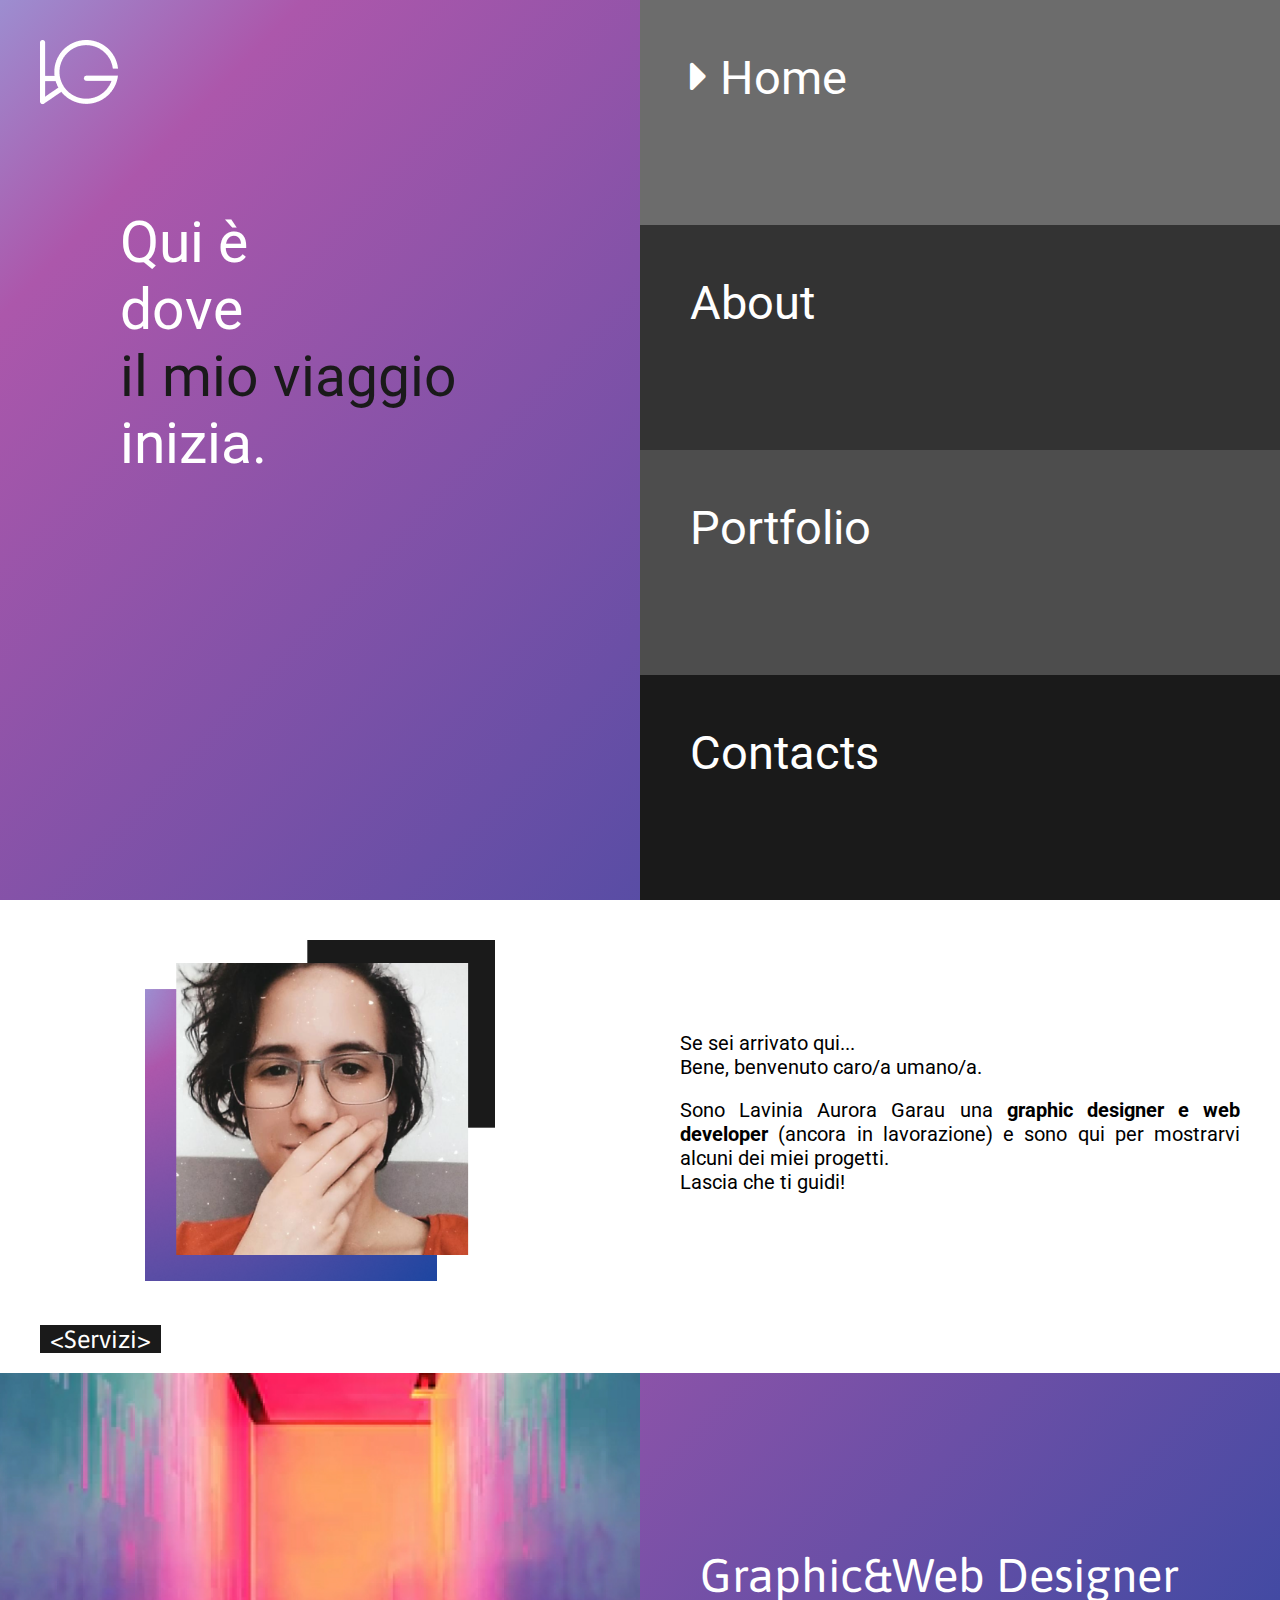
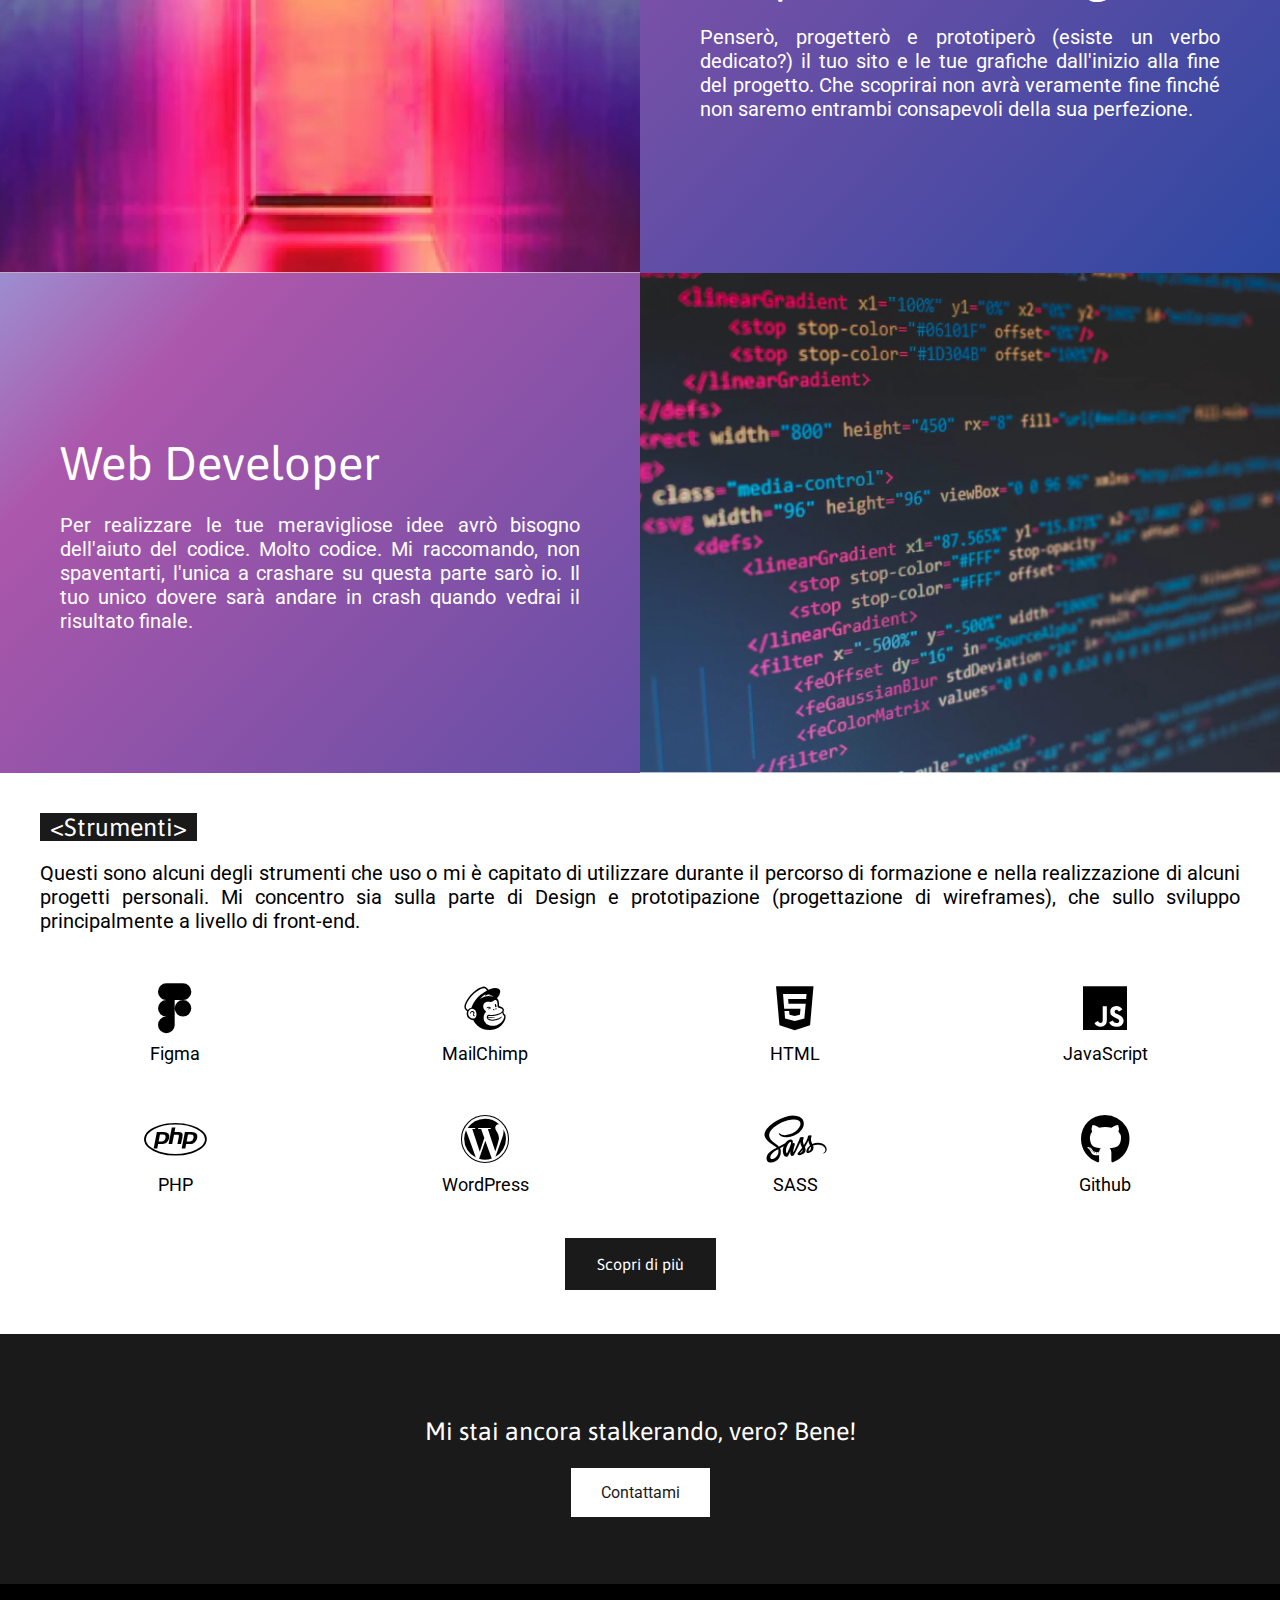
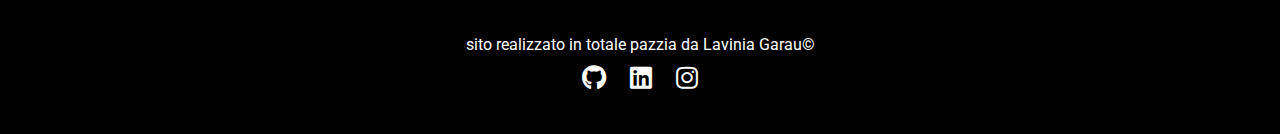
==== commit d44e0e2d: "modifiche" ====
--- a/my website/index.html
+++ b/my website/index.html
@@ -40,7 +40,7 @@
                 </div>
 
                 <div class="grid-item two">
-                    <a href="#">Portfolio</a>
+                    <a href="portfolio.html">Portfolio</a>
                 </div>
 
                 <div class="grid-item three">
@@ -57,7 +57,7 @@
        </div>
 
        <div class="about-me-p">
-            <p> Se sei arrivato qui... <br>  Bene, benvenuto caro umano/a. </p> <br>
+            <p> Se sei arrivato qui... <br>  Bene, benvenuto caro/a umano/a. </p> <br>
             <p>Sono Lavinia Aurora Garau una <b>graphic designer e web developer</b>  (ancora in lavorazione) e sono qui per mostrarvi alcuni dei miei progetti. <br> Lascia che ti guidi!</p> 
        </div>
    </section>
@@ -70,7 +70,7 @@
        <div class="services">
             <div class="service">
                 <div class="img-bcg-one"></div> 
-                <div class="service-text">
+                <div class="service-text one">
                     <h3>Graphic&Web Designer</h3>
                     <p>Penserò, progetterò e prototiperò (esiste un verbo dedicato?) il tuo sito e le tue grafiche dall'inizio alla fine del progetto. Che scoprirai non avrà veramente fine finché non saremo entrambi consapevoli della sua perfezione.</p>
                 </div>
@@ -78,7 +78,7 @@
 
             <div class="service">
                
-               <div class="service-text">
+               <div class="service-text two">
                    <h3>Web Developer</h3>
                    <p>Per realizzare le tue meravigliose idee avrò bisogno dell'aiuto del codice. Molto codice. Mi raccomando, non spaventarti, l'unica a crashare su questa parte sarò io. Il tuo unico dovere sarà andare in crash quando vedrai il risultato finale.</p>
                </div>
@@ -137,7 +137,7 @@
    </section>
 
     <div class="btn-container">
-        <a href="#portfolio.html" class="button">Scopri di più</a>
+        <a href="portfolio.html" class="button">Scopri di più</a>
     </div>
     
    <section class="contact-me">
--- a/my website/inc/css/style.css
+++ b/my website/inc/css/style.css
@@ -425,6 +425,81 @@
   padding-right: 10px;
 }
 
+section.portfolio-grid {
+  padding: 10px;
+  width: 100%;
+  display: -ms-grid;
+  display: grid;
+  -ms-grid-columns: 1fr 1fr;
+      grid-template-columns: 1fr 1fr;
+  grid-row-gap: 10px;
+  grid-column-gap: 10px;
+  color: white;
+  font-size: 1em;
+}
+
+section.portfolio-grid .portfolio-item {
+  height: 350px;
+  padding: 2em;
+  background-position: center;
+  background-repeat: no-repeat;
+  background-size: cover;
+  background-image: url("../img/webdeveloper.jpg");
+}
+
+section.portfolio-grid .portfolio-item .portfolio-item-socials a {
+  color: white;
+}
+
+section.portfolio-grid .portfolio-item a.button-progetti {
+  color: white;
+  background-color: #1a1a1a;
+  padding: 15px 30px;
+  font-family: 'Asap', sans-serif;
+  font-style: normal;
+  font-weight: normal;
+  font-size: 1em;
+}
+
+section.portfolio-grid .portfolio-item a.button-progetti:hover {
+  color: #1a1a1a;
+  background-color: white;
+  -webkit-transition: all ease-in 0.3s;
+  transition: all ease-in 0.3s;
+}
+
+section.portfolio-grid .portfolio-item h3, section.portfolio-grid .portfolio-item p, section.portfolio-grid .portfolio-item a.button-progetti, section.portfolio-grid .portfolio-item .portfolio-item-socials {
+  margin-bottom: 25px;
+}
+
+section.portfolio-grid .one {
+  background-image: url("../img/winu.png");
+}
+
+section.portfolio-grid .two {
+  background-image: url("../img/aidea.png");
+}
+
+section.portfolio-grid .three {
+  background-image: url("../img/bauscia.png");
+}
+
+section.portfolio-grid .four {
+  background-image: url("../img/mirrorvisitor.png");
+}
+
+section.portfolio-grid .five {
+  background-image: url("../img/casablu.png");
+}
+
+section.portfolio-grid .six {
+  background-image: url("../img/tizianotoia.png");
+}
+
+section.portfolio-grid .seven {
+  background-image: url("../img/homeschool.png");
+}
+
 @media (max-width: 900px) {
   header {
     height: 100vh;
@@ -434,10 +509,26 @@
         -ms-flex-direction: row;
             flex-direction: row;
     position: relative;
+    background-position: center;
+    background-repeat: no-repeat;
+    background-size: cover;
+    background-image: url("../img/liam-briese-wB7V7mhufy4-unsplash.jpg");
   }
   header .header-banner {
     padding: 40px;
     width: 100%;
+  }
+  header .header-banner .header-banner-text {
+    margin: 100px 0 0 80px;
+  }
+  header .header-banner .header-banner-text p {
+    font-size: 57px;
+    color: white;
+  }
+  header .header-banner .header-banner-text .journey {
+    color: white;
+    font-weight: 600;
+    font-style: oblique;
   }
   header nav {
     position: fixed;
@@ -495,11 +586,102 @@
   section.my-service .services .service .service-text p {
     font-size: 1.25em;
   }
+  section.my-service .services .service .one, section.my-service .services .service .two {
+    width: 100%;
+    background-position: center;
+    background-repeat: no-repeat;
+    background-size: cover;
+  }
+  section.my-service .services .service .one {
+    background-image: url("../img/graphicwebdesigner.jpg");
+  }
+  section.my-service .services .service .two {
+    background-image: url("../img/webdeveloper.jpg");
+  }
   section.my-service .services .service .img-bcg-one, section.my-service .services .service .img-bcg-two {
     display: none;
   }
   footer {
     padding: 100px 0 200px 0;
   }
+  section.portfolio-grid {
+    padding: 10px;
+    width: 100%;
+    display: -webkit-box;
+    display: -ms-flexbox;
+    display: flex;
+    -webkit-box-orient: vertical;
+    -webkit-box-direction: normal;
+        -ms-flex-direction: column;
+            flex-direction: column;
+    grid-row-gap: 10px;
+    grid-column-gap: 10px;
+    color: white;
+    font-size: 1em;
+  }
+}
+
+@media (max-width: 750px) {
+  section.about-me {
+    padding: 40px;
+    display: -webkit-box;
+    display: -ms-flexbox;
+    display: flex;
+    -webkit-box-orient: vertical;
+    -webkit-box-direction: normal;
+        -ms-flex-direction: column;
+            flex-direction: column;
+  }
+  section.about-me .about-me-p p {
+    font-size: 1.25em;
+  }
+  section.about-me .about-me-p .about-me-title h2 {
+    font-size: 2em;
+  }
+  section.my-tools .my-tools-title h2 {
+    font-size: 2em;
+  }
+  section.my-tools .tools .icon-tools {
+    display: -ms-grid;
+    display: grid;
+    -ms-grid-columns: 1fr 1fr;
+        grid-template-columns: 1fr 1fr;
+    gap: 20px;
+  }
+  section.my-tools .tools .icon-tools i {
+    font-size: 2.25em;
+    margin: 10px;
+  }
+  section.my-tools .tools .icon-tools i:hover {
+    -webkit-transform: none;
+            transform: none;
+    -webkit-transition: none;
+    transition: none;
+    color: #1a1a1a;
+  }
+  section.my-tools .tools .icon-tools p {
+    font-size: 1.25em;
+  }
+  section.my-persona-container .my-persona-title h2 {
+    font-size: 2em;
+  }
+  section.my-persona-container .my-persona {
+    display: -webkit-box;
+    display: -ms-flexbox;
+    display: flex;
+    -webkit-box-orient: vertical;
+    -webkit-box-direction: reverse;
+        -ms-flex-direction: column-reverse;
+            flex-direction: column-reverse;
+    -webkit-box-align: center;
+        -ms-flex-align: center;
+            align-items: center;
+  }
+  section.my-persona-container .my-persona .my-persona-img img {
+    max-width: 350px;
+  }
+  section.my-persona-container .my-persona .my-persona-text {
+    font-size: 1.25em;
+  }
 }
 /*# sourceMappingURL=style.css.map */